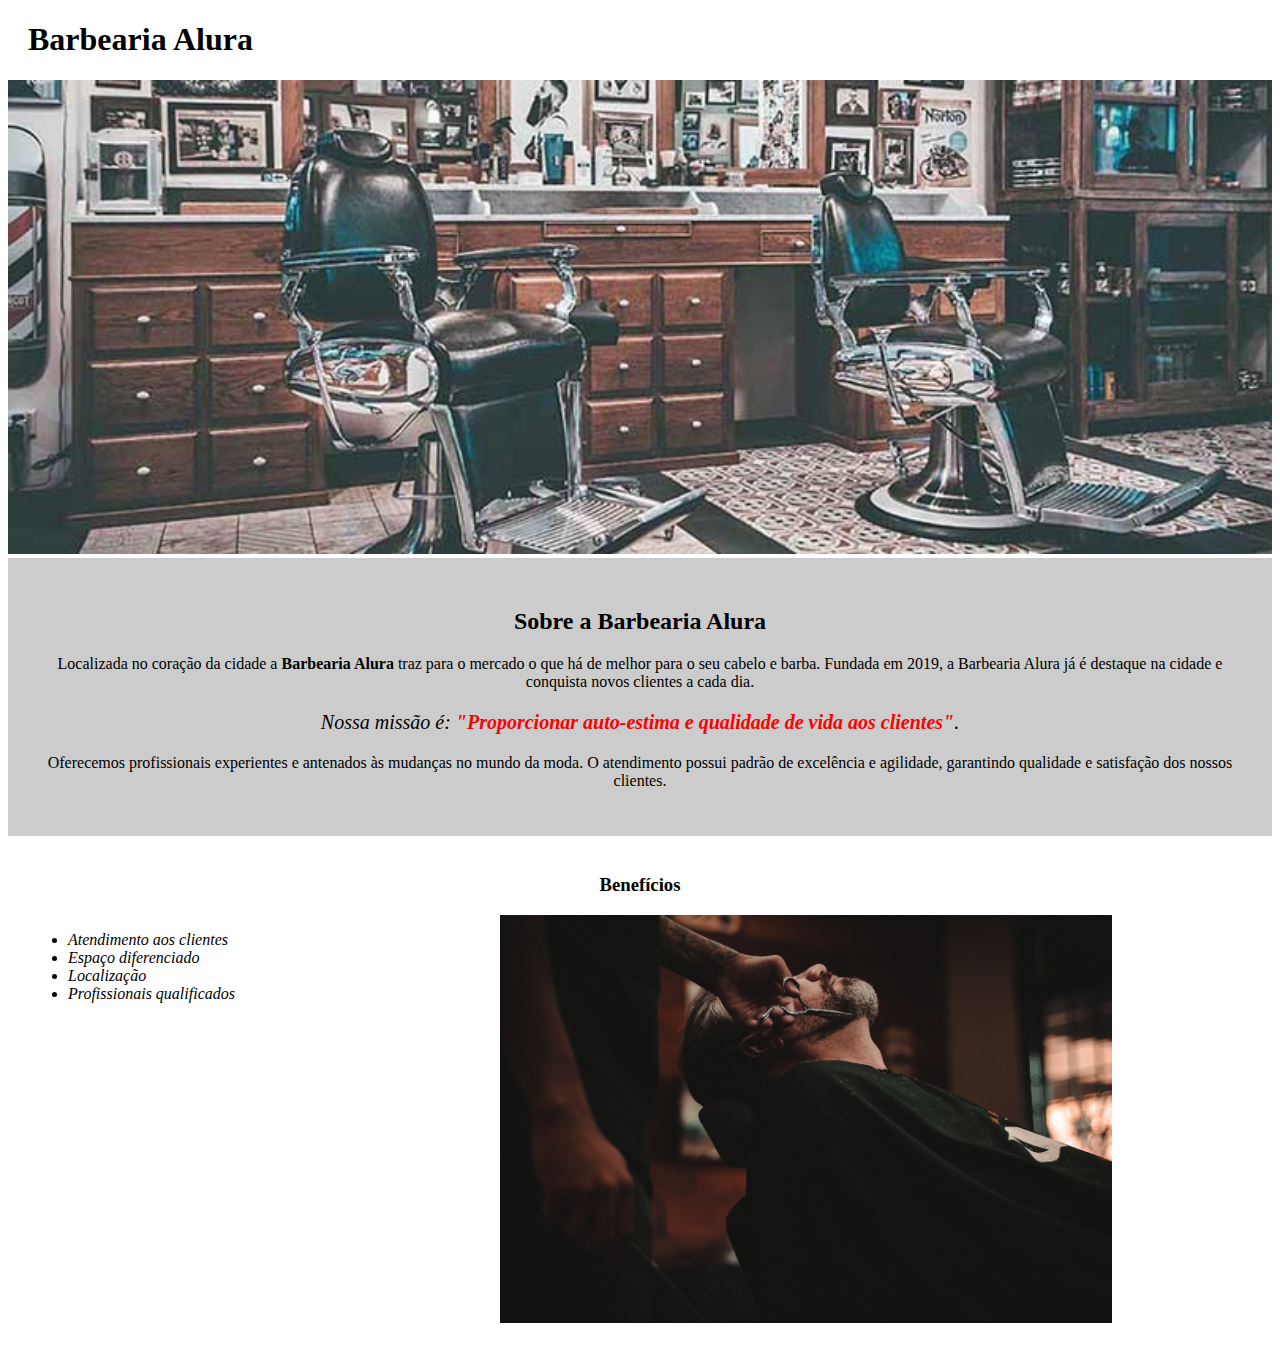
==== html&css/index.html @ 07b5b452 "Add files via upload" ====
<!DOCTYPE html>
<html lang="pt-br">
    <head>
        <meta charset="UTF-8">
        <title>Barbearia Alura</title>
        <link rel="stylesheet" href="style.css">
    </head>

    <body>
        <header>
            <h1 class="titulo-principal">Barbearia Alura</h1>
        </header>
        <img id="banner" src="banner.jpg">
        <div class="principal">
            <h2 class="titulo-centralizado">Sobre a Barbearia Alura</h2>

            <p>Localizada no coração da cidade a <strong>Barbearia Alura</strong> traz para o mercado o que há de melhor para o seu cabelo e barba. 
            Fundada em 2019, a Barbearia Alura já é destaque na cidade e conquista novos clientes a cada dia.</p>

            <p id="missao"><em>Nossa missão é: <strong>"Proporcionar auto-estima e qualidade de vida aos clientes"</strong>.</em></p>

            <p>Oferecemos profissionais experientes e antenados às mudanças no mundo da moda. 
            O atendimento possui padrão de excelência e agilidade, garantindo qualidade e satisfação dos nossos clientes.</p>
       </div>
       
       <div class="beneficios">
        <h3 class="titulo-centralizado">Benefícios</h3>
            
            <ul>

            <li class="itens">Atendimento aos clientes</li>
            <li class="itens">Espaço diferenciado</li>
            <li class="itens">Localização</li>
            <li class="itens">Profissionais qualificados</li>

            </ul>

            <img src="beneficios.jpg" class="imagembeneficios">
       </div>
    </body>
</html>
---- html&css/style.css ----
body {
    
}

#banner{
    width: 100%;
}

.principal{
    background: #CCCCCC;
    padding: 30px;
}

.titulo-principal{
    padding-left: 20px;
}

.titulo-centralizado{
    text-align: center
}

p {
    text-align: center;
}

#missao{
    font-size: 20px
}

em strong {
    color: #FF0000;
}

.itens{
    font-style: italic;
}

.beneficios{
    background: #FFFFFF;
    padding: 20px;
}

ul{
    display: inline-block;
    vertical-align: top;
    width: 20%;
    margin-right: 15%
}

.imagembeneficios{
    width: 50%;
}
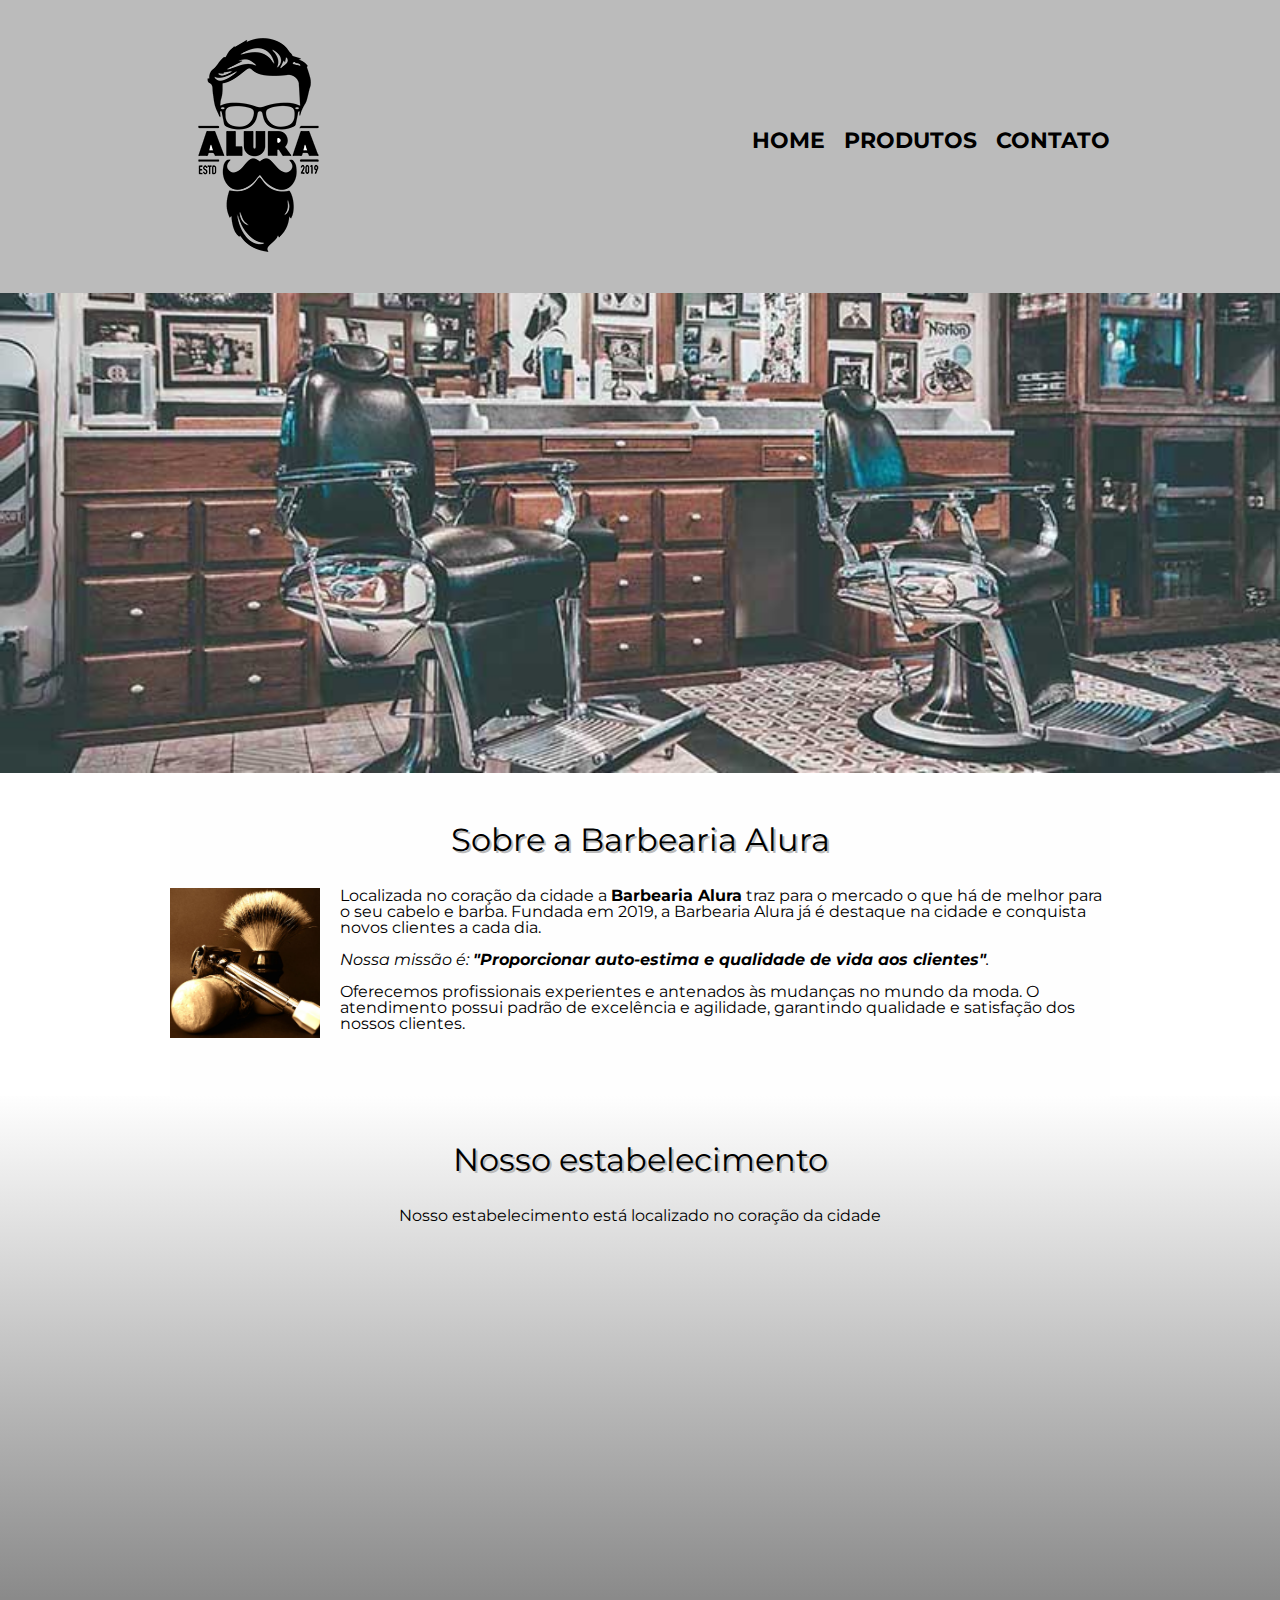
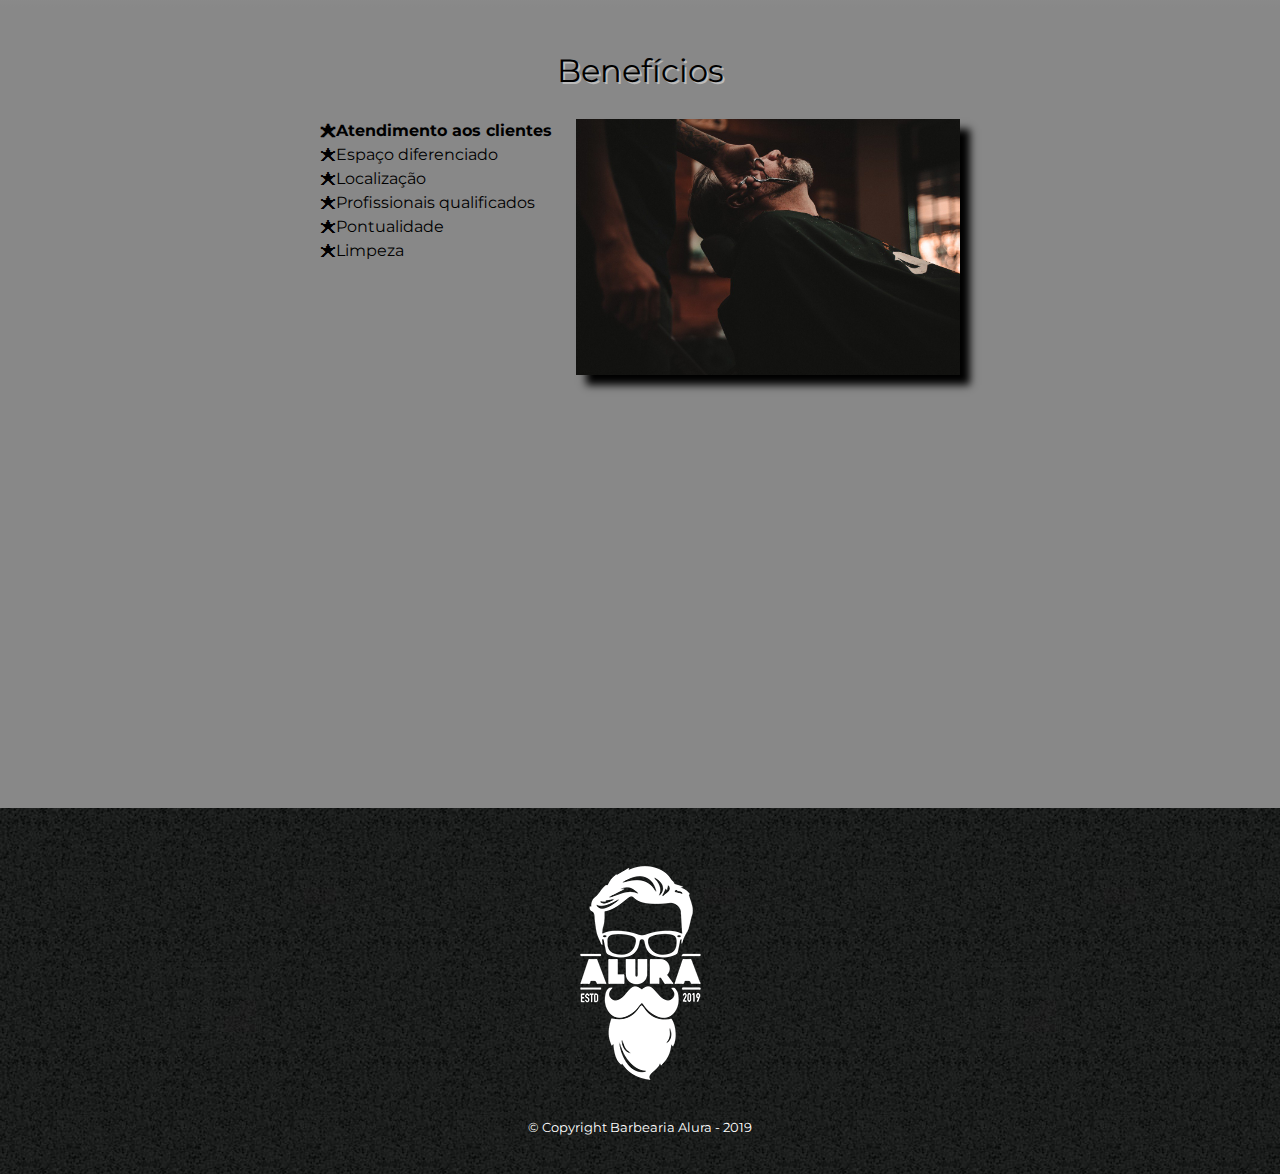
==== commit b8bbdcda: "Add files via upload" ====
--- a/html&css/index.html
+++ b/html&css/index.html
@@ -1,46 +1,103 @@
 <!DOCTYPE html>
 <html lang="pt-br">
-    <head>
-        <meta charset="UTF-8">
-        <title>Barbearia Alura</title>
-        <link rel="stylesheet" href="style.css">
-    </head>
 
-    <body>
-        <header>
-            <h1 class="titulo-principal">Barbearia Alura</h1>
-        </header>
-        <img id="banner" src="banner.jpg">
-        <div class="principal">
-            <h2 class="titulo-centralizado">Sobre a Barbearia Alura</h2>
+<head>
+    <meta charset="UTF-8">
+    <meta name="viewport" content="width=device-width">
 
-            <p>Localizada no coração da cidade a <strong>Barbearia Alura</strong> traz para o mercado o que há de melhor para o seu cabelo e barba. 
-            Fundada em 2019, a Barbearia Alura já é destaque na cidade e conquista novos clientes a cada dia.</p>
+    <title>Barbearia Alura</title>
+    <link rel="stylesheet" href="reset.css">
+    <link rel="stylesheet" href="style.css">
+    <link rel="preconnect" href="https://fonts.googleapis.com">
+    <link rel="preconnect" href="https://fonts.gstatic.com" crossorigin>
+    <link href="https://fonts.googleapis.com/css2?family=Montserrat:ital,wght@0,100..900;1,100..900&display=swap"
+        rel="stylesheet">
 
-            <p id="missao"><em>Nossa missão é: <strong>"Proporcionar auto-estima e qualidade de vida aos clientes"</strong>.</em></p>
+</head>
 
-            <p>Oferecemos profissionais experientes e antenados às mudanças no mundo da moda. 
-            O atendimento possui padrão de excelência e agilidade, garantindo qualidade e satisfação dos nossos clientes.</p>
-       </div>
-       
-       <div class="beneficios">
-        <h3 class="titulo-centralizado">Benefícios</h3>
-            
-            <ul>
+<body>
+    <header>
+        <div class="caixa">
+            <h1><img src="logo.png"></h1>
 
-            <li class="itens">Atendimento aos clientes</li>
-            <li class="itens">Espaço diferenciado</li>
-            <li class="itens">Localização</li>
-            <li class="itens">Profissionais qualificados</li>
+            <nav>
+                <ul>
+                    <li><a href="index.html">Home</a></li>
+                    <li><a href="produtos.html">Produtos</a></li>
+                    <li><a href="contato.html">Contato</a></li>
+                </ul>
+            </nav>
+        </div>
+    </header>
+    <img class="banner" src="banner.jpg">
 
-            </ul>
+    <main>
 
-            <img src="beneficios.jpg" class="imagembeneficios">
-       </div>
-    </body>
-</html>
+        <section class="principal">
+            <h2 class="titulo-principal">Sobre a Barbearia Alura</h2>
 
+            <img class="utensilios" src="utensilios.jpg" alt="Utensilios de um barbeiro.">
 
+            <p>Localizada no coração da cidade a <strong>Barbearia Alura</strong> traz para o mercado o que há de melhor
+                para o seu cabelo e barba.
+                Fundada em 2019, a Barbearia Alura já é destaque na cidade e conquista novos clientes a cada dia.</p>
 
+            <p id="missao"><em>Nossa missão é: <strong>"Proporcionar auto-estima e qualidade de vida aos
+                        clientes"</strong>.</em></p>
 
+            <p>Oferecemos profissionais experientes e antenados às mudanças no mundo da moda.
+                O atendimento possui padrão de excelência e agilidade, garantindo qualidade e satisfação dos nossos
+                clientes.</p>
+        </section>
 
+        <section class="mapa">
+            <h3 class="titulo-principal">Nosso estabelecimento</h3>
+            <p>Nosso estabelecimento está localizado no coração da cidade</p>
+
+            <div class="mapa-cont">
+
+                <iframe
+                    src="https://www.google.com/maps/embed?pb=!1m18!1m12!1m3!1d3656.449959241262!2d-46.63456393664453!3d-23.58819052251599!2m3!1f0!2f0!3f0!3m2!1i1024!2i768!4f13.1!3m3!1m2!1s0x94ce5a2b2ed7f3a1%3A0xab35da2f5ca62674!2sAlura%20-%20Escola%20Online%20de%20Tecnologia!5e0!3m2!1spt-BR!2sbr!4v1716848829674!5m2!1spt-BR!2sbr"
+                    width="100%" height="300" style="border:0;" allowfullscreen="" loading="lazy"
+                    referrerpolicy="no-referrer-when-downgrade">
+                </iframe>
+
+            </div>
+
+        </section>
+
+        <section class="beneficios">
+            <h3 class="titulo-principal">Benefícios</h3>
+
+            <div class="conteudo-benef">
+
+                <ul class="lista-benef">
+
+                    <li class="itens">Atendimento aos clientes</li>
+                    <li class="itens">Espaço diferenciado</li>
+                    <li class="itens">Localização</li>
+                    <li class="itens">Profissionais qualificados</li>
+                    <li class="itens">Pontualidade</li>
+                    <li class="itens">Limpeza</li>
+                </ul><img src="beneficios.jpg" class="imagem-benef">
+            </div>
+
+            <div class="video">
+
+                <iframe width="100%" height="315" src="https://www.youtube.com/embed/wcVVXUV0YUY?si=WSIjeSHgP8kHJPjn"
+                    title="YouTube video player" frameborder="0"
+                    allow="accelerometer; autoplay; clipboard-write; encrypted-media; gyroscope; picture-in-picture; web-share"
+                    referrerpolicy="strict-origin-when-cross-origin" allowfullscreen></iframe>
+
+            </div>
+        </section>
+
+    </main>
+
+    <footer>
+        <img src="logo-branco.png">
+        <p class="copyright">&copy Copyright Barbearia Alura - 2019</p>
+    </footer>
+</body>
+
+</html>--- a/html&css/style.css
+++ b/html&css/style.css
@@ -1,52 +1,262 @@
-body {
-    
-}
-
-#banner{
-    width: 100%;
-}
-
-.principal{
-    background: #CCCCCC;
-    padding: 30px;
-}
-
-.titulo-principal{
-    padding-left: 20px;
-}
-
-.titulo-centralizado{
-    text-align: center
-}
-
-p {
-    text-align: center;
-}
-
-#missao{
-    font-size: 20px
-}
-
-em strong {
-    color: #FF0000;
-}
-
-.itens{
-    font-style: italic;
-}
-
-.beneficios{
-    background: #FFFFFF;
-    padding: 20px;
-}
-
-ul{
-    display: inline-block;
-    vertical-align: top;
-    width: 20%;
-    margin-right: 15%
-}
-
-.imagembeneficios{
-    width: 50%;
+body {
+  font-family: "Montserrat", sans-serif;
+}
+
+header {
+    background: #BBBBBB;
+    padding: 20px 0;
+}
+
+.caixa {
+    position: relative;
+    width: 940px;
+    margin: 0 auto;
+}
+
+nav {
+    position: absolute;
+    top: 110px;
+    right: 0;
+}
+
+nav li {
+    display: inline;
+    margin: 0 0 0 15px;
+}
+
+nav a {
+    text-transform: uppercase;
+    color: #000000;
+    font-weight: bold;
+    font-size: 22px;
+    text-decoration: none;
+}
+
+nav a:hover {
+    color: #C78C19;
+    text-decoration: underline;
+}
+
+.produtos {
+    width: 940px;
+    margin: 0 auto;
+    padding: 50px 0;
+}
+
+.produtos li {
+    display: inline-block;
+    text-align: center;
+    width: 30%;
+    vertical-align: top;
+    margin: 0 1.5%;
+    padding: 30px 20px;
+    box-sizing: border-box;
+    border: 2px #000000 solid;
+    border-radius: 10px;
+}
+
+.produtos li:hover {
+    border-color: #C78C19;
+}
+
+.produtos li:active {
+    border-color: #008C19;
+}
+
+.produtos li:hover h2 {
+    font-size: 34px;
+}
+
+.produtos h2 {
+    font-size: 30px;
+    font-weight: bold;
+}
+
+.produto-descricao {
+    font-size: 18px;
+}
+
+.produto-preco {
+    font-size: 22px;
+    font-weight: bold;
+    margin-top: 10px;
+}
+
+footer {
+    text-align: center;
+    background: url(bg.jpg);
+    padding: 40PX 0;
+}
+
+.copyright {
+    color: #FFFFFF;
+    margin-top: 20px;
+    font-size: 13px;
+}
+
+form {
+    margin: 40px 0;
+}
+
+form label,
+form legend {
+    display: block;
+    font-size: 20px;
+    margin: 0 0 10px;
+}
+
+.input-padrao {
+    display: block;
+    margin: 0 0 20px;
+    padding: 10px 25px;
+    width: 50%;
+}
+
+.enviar {
+    width: 42%;
+    padding: 15px 0;
+    background: orange;
+    color: white;
+    font-weight: bold;
+    font-size: 17px;
+    border: none;
+    border-radius: 5px;
+    transition: 1s all;
+    cursor: pointer;
+}
+
+.enviar:hover {
+    background: darkorange;
+    transform: scale(1.2);
+}
+
+table {
+    margin: 20px 0 40px;
+}
+
+thead {
+    background: #555555;
+    color: white;
+    font-weight: bold;
+}
+
+td, th {
+    border: 1px solid #000000;
+    padding: 8px 15px;
+}
+
+/*CSS da página inicial*/
+
+.banner {
+    width: 100%;
+}
+
+.titulo-principal {
+    text-align: center;
+    font-size: 2em;
+    margin: 0 0 1em;
+    clear: left;
+    text-shadow: 2px 2px #BBBBBB;
+}
+
+.principal {
+    padding: 3em 0;
+    background: #FEFEFE;
+    width: 940px;
+    margin: 0 auto;
+}
+
+.principal p {
+    margin: 0 0 1em;
+}
+
+.principal strong {
+    font-weight: bold;
+}
+
+.principal em {
+    font-style: italic;
+}
+
+.utensilios {
+    width: 150px;
+    float: left;
+    margin: 0 20px 20px 0;
+}
+
+.mapa {
+    padding: 3em 0;
+    background: linear-gradient(#FEFEFE, #888888);
+}
+
+.mapa-cont {
+    width: 940px;
+    margin: 0 auto;
+}
+
+.mapa p {
+    margin: 0 0 2em;
+    text-align: center;
+}
+
+.beneficios {
+    padding: 3em 0;
+    background: #888888;
+}
+
+.conteudo-benef {
+    width: 640px;
+    margin: 0 auto;
+}
+
+.lista-benef {
+    width: 40%;
+    display: inline-block;
+    vertical-align: top;
+}
+
+.itens {
+    line-height: 1.5;
+}
+
+.itens:first-child {
+    font-weight: bold;
+}
+
+.itens::before {
+    content: "🟊";
+}
+
+.imagem-benef {
+    width: 60%;
+    opacity: 1;
+    transition: 400ms;
+    box-shadow: 10px 10px 8px 0 #000000;
+}
+
+.imagem-benef:hover {
+    opacity: 0.3;
+}
+
+.video {
+    width: 560px;
+    margin: 2em auto;
+}
+
+@media screen and (max-width: 480px) {
+    .caixa, .principal, .conteudo-benef, .mapa-cont, .video {
+        width: auto;
+    }
+
+    h1 {
+        text-align: center;
+    }
+
+    nav {
+        position: static;
+    }
+
+    .lista-benef, .imagem-benef {
+        width: 100%;
+    }
 }